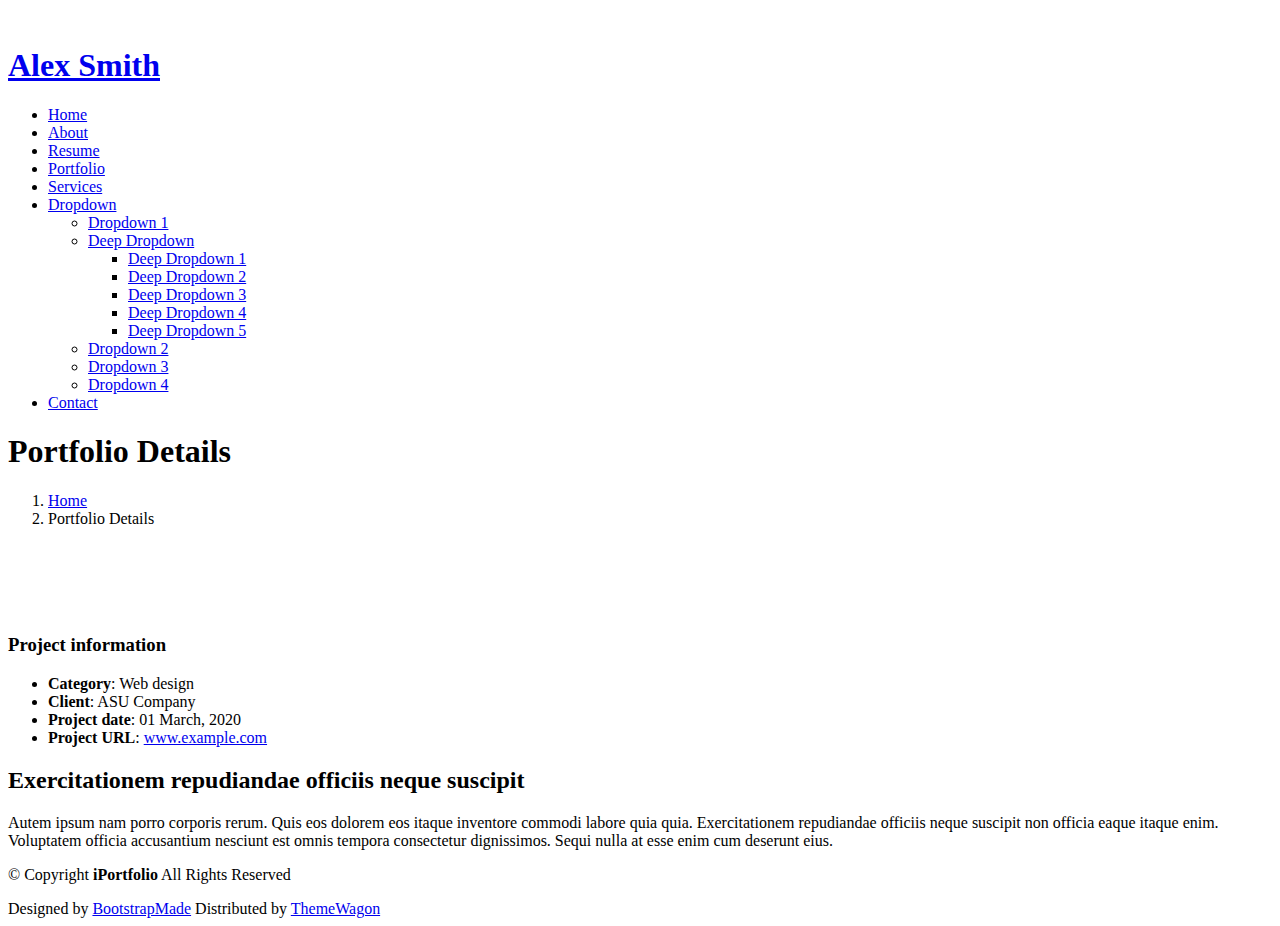
==== portfolio-details.html @ a92995ad "Create portfolio-details.html" ====
<!DOCTYPE html>
<html lang="en">

<head>
  <meta charset="utf-8">
  <meta content="width=device-width, initial-scale=1.0" name="viewport">
  <title>Portfolio Details - iPortfolio Bootstrap Template</title>
  <meta content="" name="description">
  <meta content="" name="keywords">

  <!-- Favicons -->
  <link href="assets/img/favicon.png" rel="icon">
  <link href="assets/img/apple-touch-icon.png" rel="apple-touch-icon">

  <!-- Fonts -->
  <link href="https://fonts.googleapis.com" rel="preconnect">
  <link href="https://fonts.gstatic.com" rel="preconnect" crossorigin>
  <link href="https://fonts.googleapis.com/css2?family=Roboto:ital,wght@0,100;0,300;0,400;0,500;0,700;0,900;1,100;1,300;1,400;1,500;1,700;1,900&family=Poppins:ital,wght@0,100;0,200;0,300;0,400;0,500;0,600;0,700;0,800;0,900;1,100;1,200;1,300;1,400;1,500;1,600;1,700;1,800;1,900&family=Raleway:ital,wght@0,100;0,200;0,300;0,400;0,500;0,600;0,700;0,800;0,900;1,100;1,200;1,300;1,400;1,500;1,600;1,700;1,800;1,900&display=swap" rel="stylesheet">

  <!-- Vendor CSS Files -->
  <link href="assets/vendor/bootstrap/css/bootstrap.min.css" rel="stylesheet">
  <link href="assets/vendor/bootstrap-icons/bootstrap-icons.css" rel="stylesheet">
  <link href="assets/vendor/aos/aos.css" rel="stylesheet">
  <link href="assets/vendor/glightbox/css/glightbox.min.css" rel="stylesheet">
  <link href="assets/vendor/swiper/swiper-bundle.min.css" rel="stylesheet">

  <!-- Main CSS File -->
  <link href="assets/css/main.css" rel="stylesheet">

  <!-- =======================================================
  * Template Name: iPortfolio
  * Template URL: https://bootstrapmade.com/iportfolio-bootstrap-portfolio-websites-template/
  * Updated: Jun 29 2024 with Bootstrap v5.3.3
  * Author: BootstrapMade.com
  * License: https://bootstrapmade.com/license/
  ======================================================== -->
</head>

<body class="portfolio-details-page">

  <header id="header" class="header dark-background d-flex flex-column">
    <i class="header-toggle d-xl-none bi bi-list"></i>

    <div class="profile-img">
      <img src="assets/img/my-profile-img.jpg" alt="" class="img-fluid rounded-circle">
    </div>

    <a href="index.html" class="logo d-flex align-items-center justify-content-center">
      <!-- Uncomment the line below if you also wish to use an image logo -->
      <!-- <img src="assets/img/logo.png" alt=""> -->
      <h1 class="sitename">Alex Smith</h1>
    </a>

    <div class="social-links text-center">
      <a href="#" class="twitter"><i class="bi bi-twitter-x"></i></a>
      <a href="#" class="facebook"><i class="bi bi-facebook"></i></a>
      <a href="#" class="instagram"><i class="bi bi-instagram"></i></a>
      <a href="#" class="google-plus"><i class="bi bi-skype"></i></a>
      <a href="#" class="linkedin"><i class="bi bi-linkedin"></i></a>
    </div>

    <nav id="navmenu" class="navmenu">
      <ul>
        <li><a href="#hero"><i class="bi bi-house navicon"></i>Home</a></li>
        <li><a href="#about"><i class="bi bi-person navicon"></i> About</a></li>
        <li><a href="#resume"><i class="bi bi-file-earmark-text navicon"></i> Resume</a></li>
        <li><a href="#portfolio"><i class="bi bi-images navicon"></i> Portfolio</a></li>
        <li><a href="#services"><i class="bi bi-hdd-stack navicon"></i> Services</a></li>
        <li class="dropdown"><a href="#"><i class="bi bi-menu-button navicon"></i> <span>Dropdown</span> <i class="bi bi-chevron-down toggle-dropdown"></i></a>
          <ul>
            <li><a href="#">Dropdown 1</a></li>
            <li class="dropdown"><a href="#"><span>Deep Dropdown</span> <i class="bi bi-chevron-down toggle-dropdown"></i></a>
              <ul>
                <li><a href="#">Deep Dropdown 1</a></li>
                <li><a href="#">Deep Dropdown 2</a></li>
                <li><a href="#">Deep Dropdown 3</a></li>
                <li><a href="#">Deep Dropdown 4</a></li>
                <li><a href="#">Deep Dropdown 5</a></li>
              </ul>
            </li>
            <li><a href="#">Dropdown 2</a></li>
            <li><a href="#">Dropdown 3</a></li>
            <li><a href="#">Dropdown 4</a></li>
          </ul>
        </li>
        <li><a href="#contact"><i class="bi bi-envelope navicon"></i> Contact</a></li>
      </ul>
    </nav>

  </header>

  <main class="main">

    <!-- Page Title -->
    <div class="page-title dark-background">
      <div class="container d-lg-flex justify-content-between align-items-center">
        <h1 class="mb-2 mb-lg-0">Portfolio Details</h1>
        <nav class="breadcrumbs">
          <ol>
            <li><a href="index.html">Home</a></li>
            <li class="current">Portfolio Details</li>
          </ol>
        </nav>
      </div>
    </div><!-- End Page Title -->

    <!-- Portfolio Details Section -->
    <section id="portfolio-details" class="portfolio-details section">

      <div class="container" data-aos="fade-up" data-aos-delay="100">

        <div class="row gy-4">

          <div class="col-lg-8">
            <div class="portfolio-details-slider swiper init-swiper">

              <script type="application/json" class="swiper-config">
                {
                  "loop": true,
                  "speed": 600,
                  "autoplay": {
                    "delay": 5000
                  },
                  "slidesPerView": "auto",
                  "pagination": {
                    "el": ".swiper-pagination",
                    "type": "bullets",
                    "clickable": true
                  }
                }
              </script>

              <div class="swiper-wrapper align-items-center">

                <div class="swiper-slide">
                  <img src="assets/img/portfolio/app-1.jpg" alt="">
                </div>

                <div class="swiper-slide">
                  <img src="assets/img/portfolio/product-1.jpg" alt="">
                </div>

                <div class="swiper-slide">
                  <img src="assets/img/portfolio/branding-1.jpg" alt="">
                </div>

                <div class="swiper-slide">
                  <img src="assets/img/portfolio/books-1.jpg" alt="">
                </div>

              </div>
              <div class="swiper-pagination"></div>
            </div>
          </div>

          <div class="col-lg-4">
            <div class="portfolio-info" data-aos="fade-up" data-aos-delay="200">
              <h3>Project information</h3>
              <ul>
                <li><strong>Category</strong>: Web design</li>
                <li><strong>Client</strong>: ASU Company</li>
                <li><strong>Project date</strong>: 01 March, 2020</li>
                <li><strong>Project URL</strong>: <a href="#">www.example.com</a></li>
              </ul>
            </div>
            <div class="portfolio-description" data-aos="fade-up" data-aos-delay="300">
              <h2>Exercitationem repudiandae officiis neque suscipit</h2>
              <p>
                Autem ipsum nam porro corporis rerum. Quis eos dolorem eos itaque inventore commodi labore quia quia. Exercitationem repudiandae officiis neque suscipit non officia eaque itaque enim. Voluptatem officia accusantium nesciunt est omnis tempora consectetur dignissimos. Sequi nulla at esse enim cum deserunt eius.
              </p>
            </div>
          </div>

        </div>

      </div>

    </section><!-- /Portfolio Details Section -->

  </main>

  <footer id="footer" class="footer position-relative light-background">

    <div class="container">
      <div class="copyright text-center ">
        <p>© <span>Copyright</span> <strong class="px-1 sitename">iPortfolio</strong> <span>All Rights Reserved</span></p>
      </div>
      <div class="credits">
        <!-- All the links in the footer should remain intact. -->
        <!-- You can delete the links only if you've purchased the pro version. -->
        <!-- Licensing information: https://bootstrapmade.com/license/ -->
        <!-- Purchase the pro version with working PHP/AJAX contact form: [buy-url] -->
        Designed by <a href="https://bootstrapmade.com/">BootstrapMade</a> Distributed by <a href="https://themewagon.com">ThemeWagon</a>
      </div>
    </div>

  </footer>

  <!-- Scroll Top -->
  <a href="#" id="scroll-top" class="scroll-top d-flex align-items-center justify-content-center"><i class="bi bi-arrow-up-short"></i></a>

  <!-- Preloader -->
  <div id="preloader"></div>

  <!-- Vendor JS Files -->
  <script src="assets/vendor/bootstrap/js/bootstrap.bundle.min.js"></script>
  <script src="assets/vendor/php-email-form/validate.js"></script>
  <script src="assets/vendor/aos/aos.js"></script>
  <script src="assets/vendor/typed.js/typed.umd.js"></script>
  <script src="assets/vendor/purecounter/purecounter_vanilla.js"></script>
  <script src="assets/vendor/waypoints/noframework.waypoints.js"></script>
  <script src="assets/vendor/glightbox/js/glightbox.min.js"></script>
  <script src="assets/vendor/imagesloaded/imagesloaded.pkgd.min.js"></script>
  <script src="assets/vendor/isotope-layout/isotope.pkgd.min.js"></script>
  <script src="assets/vendor/swiper/swiper-bundle.min.js"></script>

  <!-- Main JS File -->
  <script src="assets/js/main.js"></script>

</body>

</html>
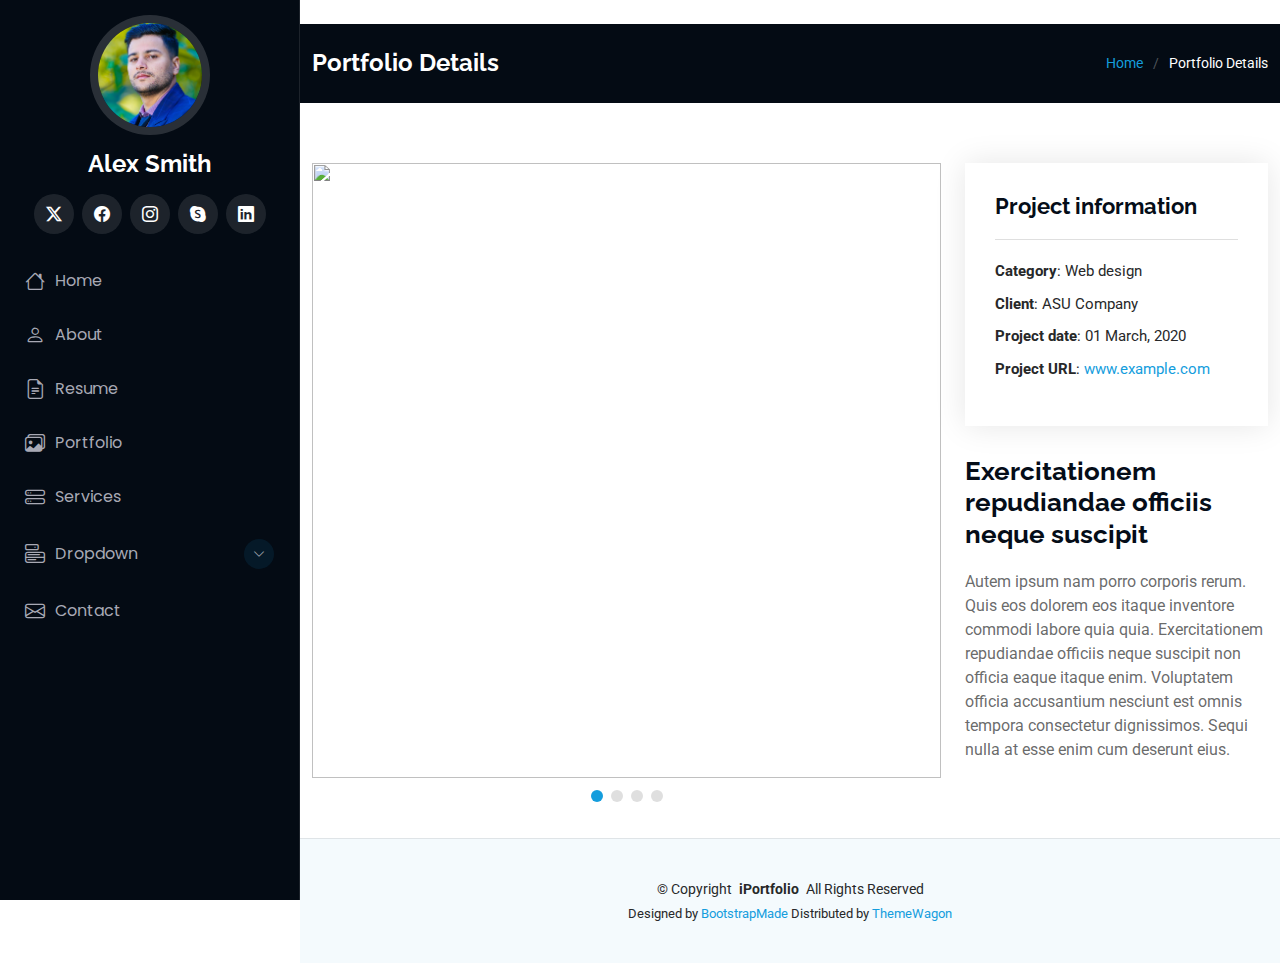
==== commit 447a78c3: "Update portfolio-details.html" ====
--- a/portfolio-details.html
+++ b/portfolio-details.html
@@ -1,10 +1,10 @@
-<!DOCTYPE html>
+.<!DOCTYPE html>
 <html lang="en">
 
 <head>
   <meta charset="utf-8">
   <meta content="width=device-width, initial-scale=1.0" name="viewport">
-  <title>Portfolio Details - iPortfolio Bootstrap Template</title>
+  <title>Portfolio Details - Er. Dolendra Sharma</title>
   <meta content="" name="description">
   <meta content="" name="keywords">
 
@@ -27,13 +27,6 @@
   <!-- Main CSS File -->
   <link href="assets/css/main.css" rel="stylesheet">
 
-  <!-- =======================================================
-  * Template Name: iPortfolio
-  * Template URL: https://bootstrapmade.com/iportfolio-bootstrap-portfolio-websites-template/
-  * Updated: Jun 29 2024 with Bootstrap v5.3.3
-  * Author: BootstrapMade.com
-  * License: https://bootstrapmade.com/license/
-  ======================================================== -->
 </head>
 
 <body class="portfolio-details-page">
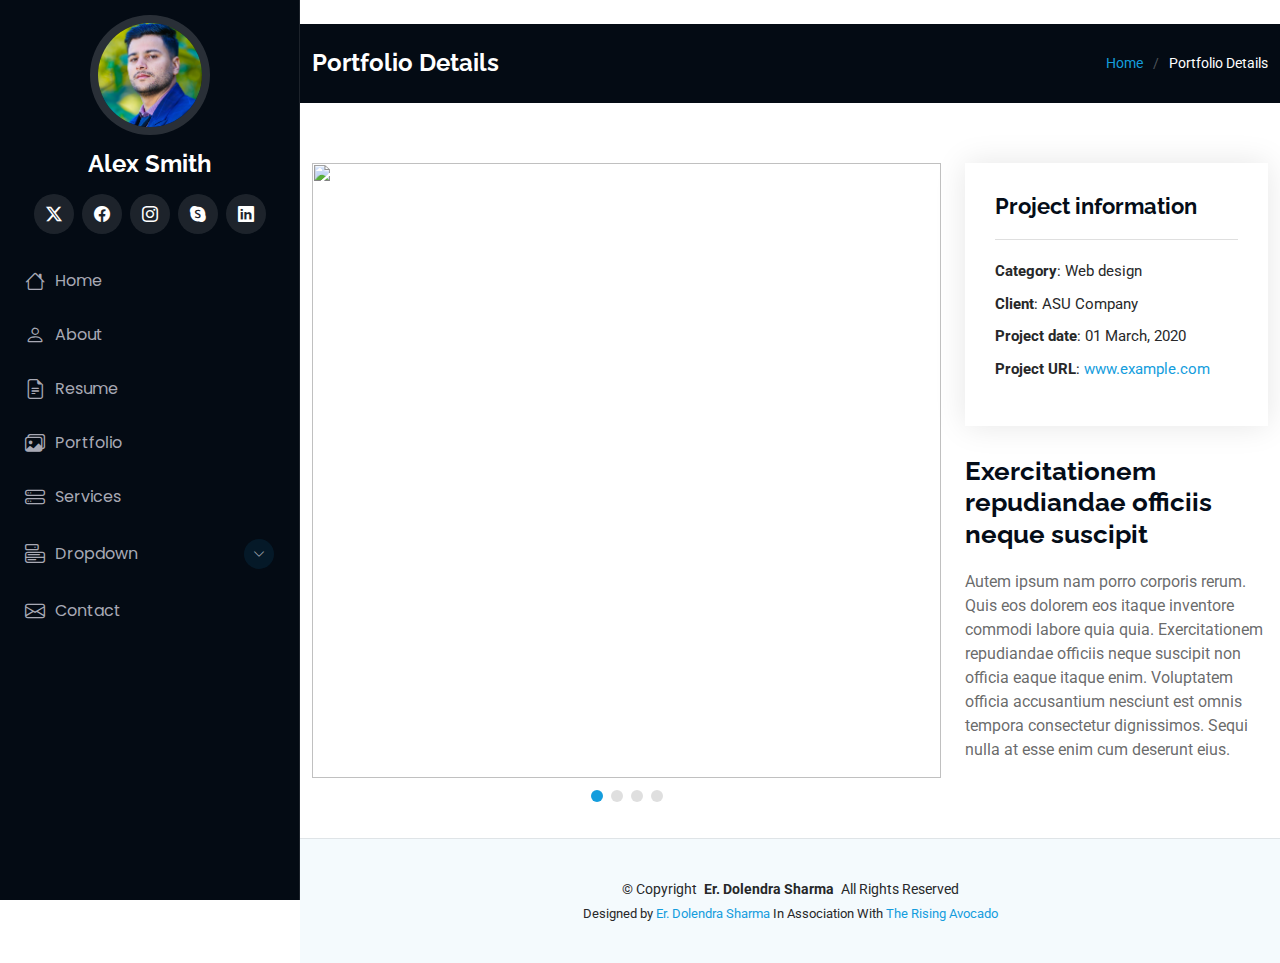
==== commit 36dcff22: "Update portfolio-details.html" ====
--- a/portfolio-details.html
+++ b/portfolio-details.html
@@ -176,19 +176,14 @@
 
     <div class="container">
       <div class="copyright text-center ">
-        <p>© <span>Copyright</span> <strong class="px-1 sitename">iPortfolio</strong> <span>All Rights Reserved</span></p>
+        <p>© <span>Copyright</span> <strong class="px-1 sitename">Er. Dolendra Sharma</strong> <span>All Rights Reserved</span></p>
       </div>
       <div class="credits">
-        <!-- All the links in the footer should remain intact. -->
-        <!-- You can delete the links only if you've purchased the pro version. -->
-        <!-- Licensing information: https://bootstrapmade.com/license/ -->
-        <!-- Purchase the pro version with working PHP/AJAX contact form: [buy-url] -->
-        Designed by <a href="https://bootstrapmade.com/">BootstrapMade</a> Distributed by <a href="https://themewagon.com">ThemeWagon</a>
+        Designed by <a href="#">Er. Dolendra Sharma</a> In Association With <a href="#">The Rising Avocado</a>
       </div>
     </div>
 
   </footer>
-
   <!-- Scroll Top -->
   <a href="#" id="scroll-top" class="scroll-top d-flex align-items-center justify-content-center"><i class="bi bi-arrow-up-short"></i></a>
 
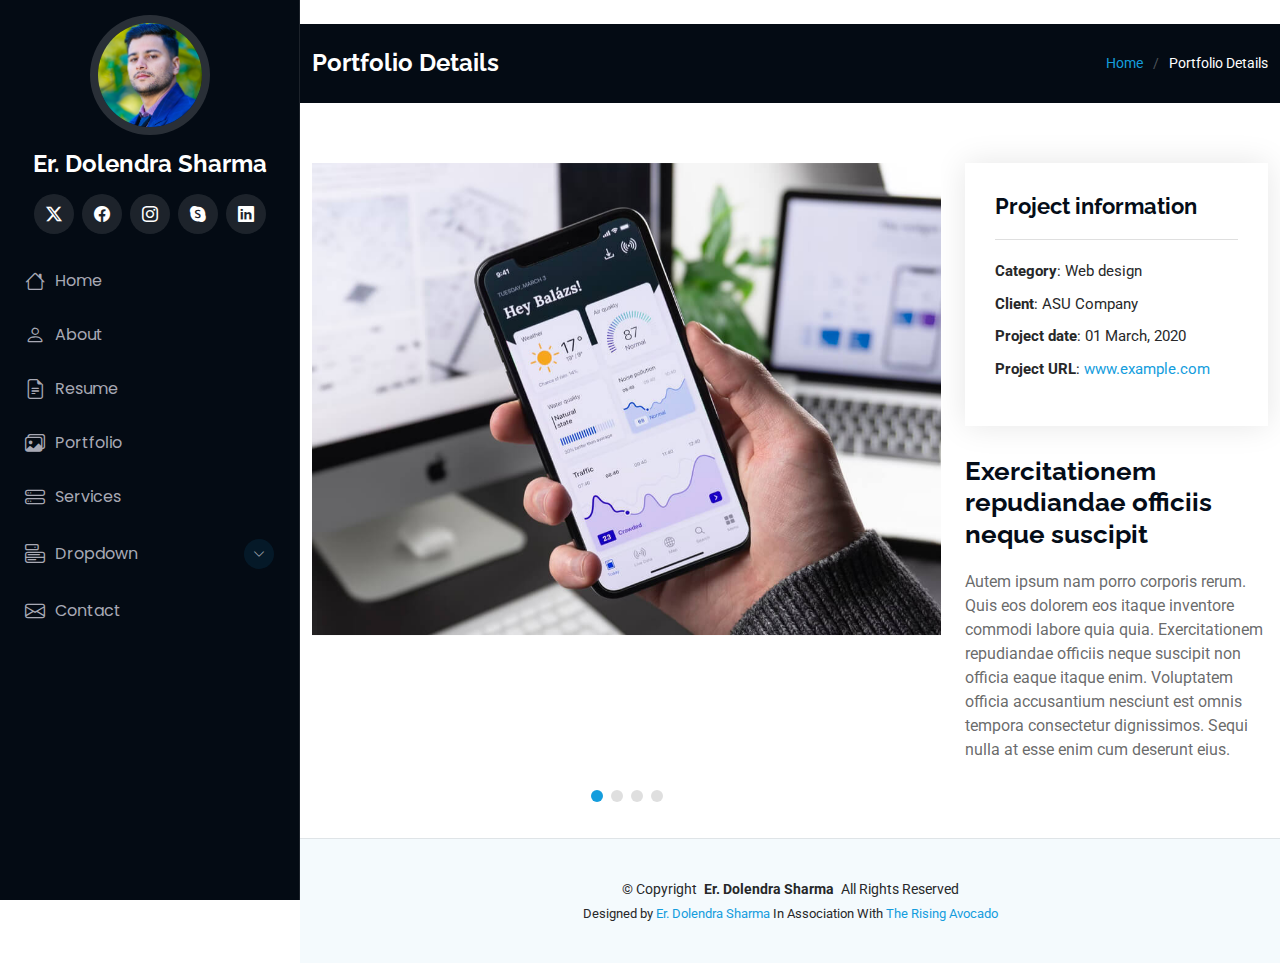
==== commit c6d2dbd7: "minor" ====
--- a/portfolio-details.html
+++ b/portfolio-details.html
@@ -41,7 +41,7 @@
     <a href="index.html" class="logo d-flex align-items-center justify-content-center">
       <!-- Uncomment the line below if you also wish to use an image logo -->
       <!-- <img src="assets/img/logo.png" alt=""> -->
-      <h1 class="sitename">Alex Smith</h1>
+      <h1 class="sitename">Er. Dolendra Sharma</h1>
     </a>
 
     <div class="social-links text-center">
